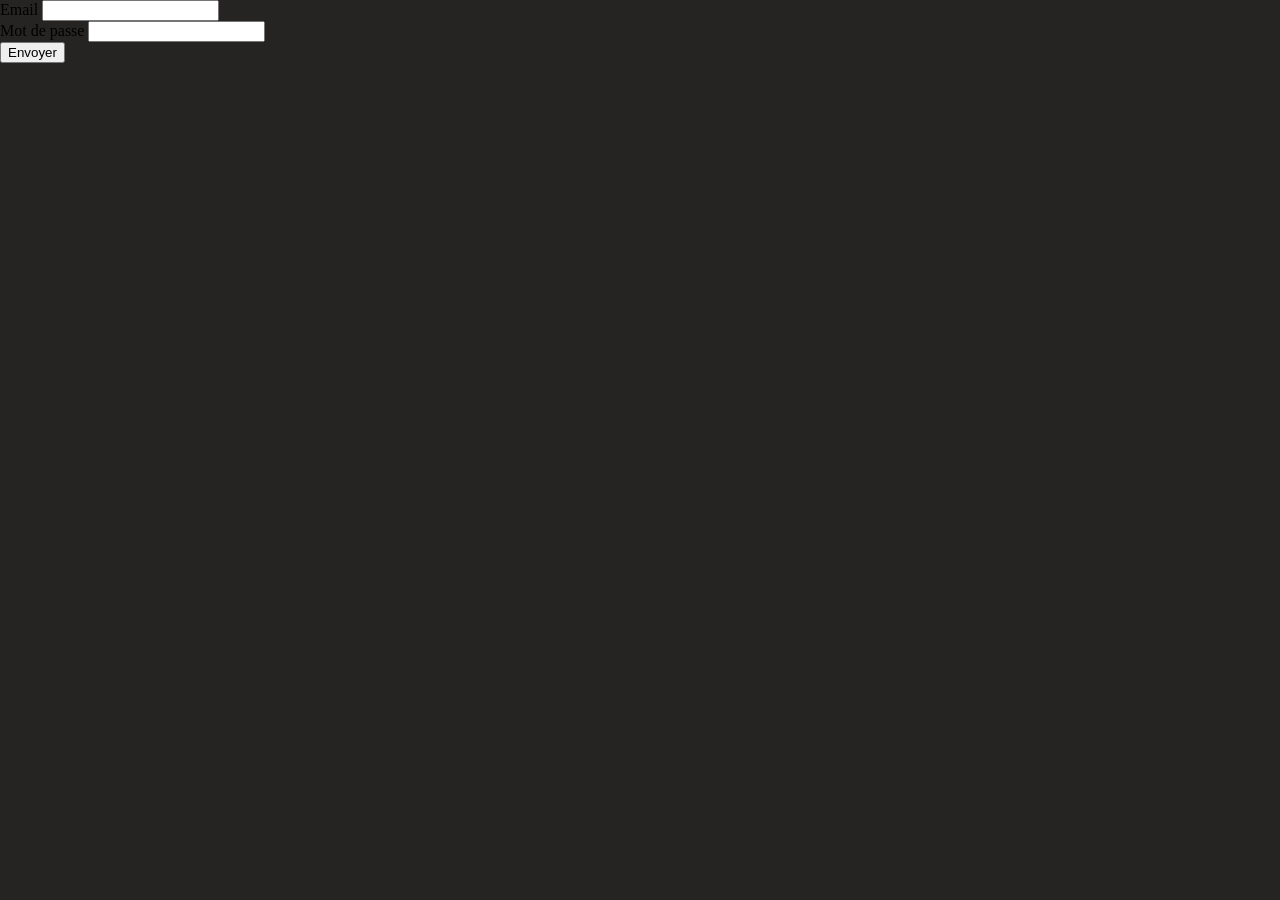
==== frontend/signin.html @ 434e3561 "css and basic signin_signup" ====
<!DOCTYPE html>
<html lang="fr">

<head>
  <meta charset="UTF-8">

  <title>Sign in</title>
  <link rel="stylesheet" type="text/css" href="res/css/style.css" />
</head>

<body>
  <form action="https://genwl.com" method="POST" id="usr-form">
    <div>
      <label for="id-mail">Email</label>
      <input required type="email" id="id-mail" name="user_mail" />
    </div>
    <div>
      <label for="id-pwd">Mot de passe</label>
      <input required type="password" id="id-pwd" name="user_pwd" />
    </div>

    <div>
      <button type="submit">Envoyer</button>
    </div>

  </form>
</body>

</html>
---- frontend/res/css/style.css ----
/* IMPORTS */
/*
 *@font-face {
  font-family: Interstellar;
  src: url("../font/001\ Interstellar\ Log\ Regular.ttf");
}
*/

/* COMMON */
* {
  margin: 0;
}

:root{
  --color-dark-background : #252422;
  --color-highlight : #ec7b10;
  --color-light-background :#e66916 ;
  --color-light-text : #fffcf2;
  --color-dark-text : #403d39;

}

html {
  background-color: var(--color-dark-background);
}

/* FLEXBOX */

.wrapper {
  display       : flex;
  flex-direction: column;
  min-height    : 100vh;
}

.container {
  /* most containers */
  display        : flex;
  flex-direction : row;
  justify-content: space-evenly;
  align-content  : flex-start;
  align-items    : flex-start;
  flex-wrap      : wrap;
}

/* BODY */
body {
  padding: 0;
}

/* FOOTER */
footer {
  font-family     : "Noto Sans JP", sans-serif, "Helvetica", "Arial", "Courier";
  color           :var(--color-light-text);
  background-color:var(--color-light-background);
  display         : flex;
  align-content   : center;
  align-items     : center;
  justify-content : center;
}

/* HEADER */
header {
  padding        : 0;
  display        : flex;
  align-content  : center;
  align-items    : center;
  justify-content: flex-start;
  flex-wrap      : nowrap;
}

header .item {
  align-self: center;
  margin    : 1em;
}

header .emptySpace {
  flex-grow: 4;
}

header a img {
  /* icon in header */
  max-width : 100px;
  max-height: 100px;
  margin    : 0;
}

header a {
  font-family    : "Noto Sans JP", sans-serif, "Helvetica", "Arial", "Courier";
  text-decoration: none;
  color          :var(--color-light-text);
}

header a:hover {
  text-decoration: underline;
  color          :var(--color-highlight);
}

header .material-icons-outlined {
  display: none;
}

#home {
  /* title */
  font-family    : "Original Surfer", cursive, "Helvetica", "Arial", "Courier";
  font-size      : 2em;
  color          :var(--color-light-text);
  text-decoration: none;
  margin         : 1em 1em 1em 0;
}

#home:hover {
  color: var(--color-highlight);
}

/* NAV */
nav {
  margin         : 1em;
  padding        : 1em;
  border-radius  : 8px;
  color          : var(--color-dark-text);
  background     : var(--color-light-text);
  font-family    : "Noto Sans JP", sans-serif, "Helvetica", "Arial", "Courier";
  display        : flex;
  align-content  : center;
  align-items    : center;
  justify-content: flex-start;
  flex-wrap      : nowrap;
}

nav form {
  margin : 0.5em;
  padding: 0.5em;
}

nav .searchButton {
  font-style : oblique;
  font-weight: bold;
}

nav .searchButton:hover {
  color          : var(--color-highlight);
  text-decoration: underline;
}

nav .search {
  display: none;
}

/* MAIN */
main {
  margin         : 1em;
  border-radius  : 8px;
  color          : var(--color-dark-text);
  height         : 80%;
  flex-grow      : 1;
  padding        : 1em;
  display        : flex;
  flex-direction : row;
  justify-content: space-evenly;
  align-content  : flex-start;
  align-items    : flex-start;
  flex-wrap      : wrap;
}

main .activity {
  flex-basis   : 10em;
  border       : var(--color-dark-background) 3px solid;
  border-radius: 8px;
  padding      : 1em;
  margin       : 0.5em;
  background   : var(--color-light-text);
}

main .activity h1 {
  font-weight: bold;
  font-size  : 1em;
}


/* LINKS */
a {
  text-decoration: underline;
  color          : var(--color-light-background);
  font-family    : "Roboto Mono", monospace;
}

/* CLASSES */
.activity {
  font-family: "Noto Sans JP", sans-serif, "Helvetica", "Arial", "Courier";
}

.activity h1 {
  font-weight: bold;
}

.slider {
  /* snippet from https://www.w3schools.com/howto/howto_js_rangeslider.asp */
  -webkit-appearance: none;
  /* Override default CSS styles */
  appearance        : none;
  width             : 100%;
  /* Full-width */
  height            : 25px;
  /* Specified height */
  background        : var(--color-light-background);
  /* Grey background */
  outline           : none;
  /* Remove outline */
  opacity           : 0.7;
  /* Set transparency (for mouse-over effects on hover) */
  -webkit-transition: 0.2s;
  /* 0.2 seconds transition on hover */
  transition        : opacity 0.2s;
}

.slider::-webkit-slider-thumb {
  -webkit-appearance: none;
  appearance        : none;
  width             : 25px;
  height            : 25px;
  border-radius     : 50%;
  border            : var(--color-dark-text) 1px solid;
  background        : var(--color-light-text);
  cursor            : pointer;
}

/* Extra large screens, TV */
@media screen and (min-width: 1201px) {}

/*
769 -> 1024px => small screens, laptop
1025 -> 1200px => desktops
*/

/* TABLETS */
@media screen and (max-width: 768px) {}

/* MOBILE PHONE */
@media screen and (max-width: 480px) {
  .item {
    flex-grow: 4;
  }

  /* HEADER */
  header {
    margin : 0;
    padding: 0;
  }

  header>* {
    margin: 0;
  }

  header .item {
    flex-grow: 1;
    margin   : 0;
  }

  header a {
    /* title */
    font-size: 1em;
  }

  header .material-icons-outlined {
    display: flex;
    color  : var(--color-light-text);
  }

  #home {
    display: none;
  }

  /* NAV */

  /* MAIN */
  main {
    padding: 0.25em;
    margin : 0.25em;
  }

  /* FOOTER */
}

/*
lightsalmon
aquamarine

font-family: 'Roboto Mono', monospace;

 * Floral White -> #FFFCF2
 * Pale Silver -> #CCC5B9
 * Black Olive -> #403D39
 * Eerie Black -> #252422
 * Flame -> #EB5E28
 */
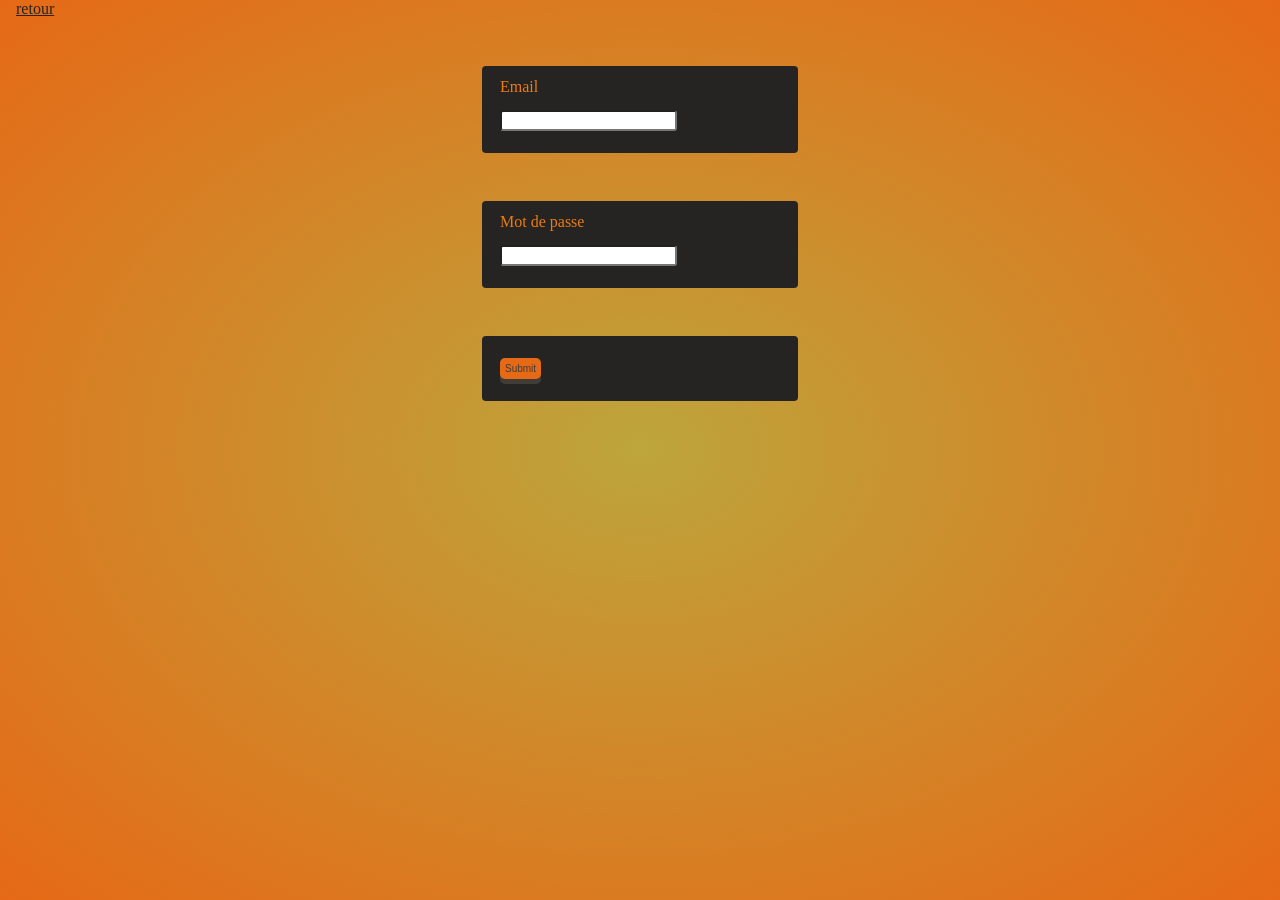
==== commit 0d7976f3: "ajout fonctionnalités et css signin/signup" ====
--- a/frontend/signin.html
+++ b/frontend/signin.html
@@ -5,22 +5,24 @@
   <meta charset="UTF-8">
 
   <title>Sign in</title>
-  <link rel="stylesheet" type="text/css" href="res/css/style.css" />
+  <link rel="stylesheet" type="text/css" href="res/css/sign.css" />
 </head>
 
-<body>
-  <form action="https://genwl.com" method="POST" id="usr-form">
-    <div>
+<body >
+  <a href="./index.html">retour</a>
+  <form action="connexion.html" method="POST" id="usr-form">
+    <div >
       <label for="id-mail">Email</label>
       <input required type="email" id="id-mail" name="user_mail" />
     </div>
-    <div>
+    <div >
       <label for="id-pwd">Mot de passe</label>
       <input required type="password" id="id-pwd" name="user_pwd" />
     </div>
 
-    <div>
-      <button type="submit">Envoyer</button>
+    <div >
+
+      <input type="submit"></input>
     </div>
 
   </form>
--- a/frontend/res/css/sign.css
+++ b/frontend/res/css/sign.css
@@ -0,0 +1,83 @@
+/* IMPORTS */
+/*
+ *@font-face {
+  font-family: Interstellar;
+  src: url("../font/001\ Interstellar\ Log\ Regular.ttf");
+}
+*/
+
+/* COMMON */
+* {
+  margin: 0;
+}
+
+:root{
+  --color-dark-background : #252422;
+  --color-highlight : #ec7b10;
+  --color-light-background :#e66916 ;
+  --color-light-text : #fffcf2;
+  --color-dark-text : #403d39;
+  --color-radial-background :  #bda53c;
+}
+
+
+div {
+  margin: 0 auto ;
+  margin-top: 3em;
+  border-radius: 4px;
+  padding : 12px 8px;
+  width: 300px;
+  background-color:var(--color-dark-background);
+}
+
+a{
+  margin: 1em;
+  border: #252422 2px;
+  color: #252422;
+}
+
+input:focus { 
+  outline: none;
+}
+
+input[type=text]:focus {
+  border: 3px solid var(--color-light-text);
+}
+body{
+  min-height:100vh;
+  background: radial-gradient(var(--color-radial-background),var(--color-light-background));
+}
+label {
+  margin-left: 10px;
+  font-family: Verdana;
+  display: block;
+  font-weight: lighter;
+  color:var(--color-highlight);
+  margin-bottom: 4px;
+}
+
+input {
+  border-radius: 3px;
+  margin : 10px ;
+}
+input[type="submit"]:active {
+  background-color:var(--color-light-background);
+  box-shadow: 0 3px #666;
+  transform: translateY(4px);
+}
+
+input[type="submit"] {
+  display: inline-block;
+  padding: 5px 5px;
+  font-size: 10px;
+  cursor: pointer;
+  text-align: center;
+  text-decoration: none;
+  outline: none;
+  color: var(--color-dark-text);
+  background-color: var(--color-light-background);
+  border: none;
+  border-radius: 5px;
+  box-shadow: var(--color-dark-text) 0 5px ;
+  
+}
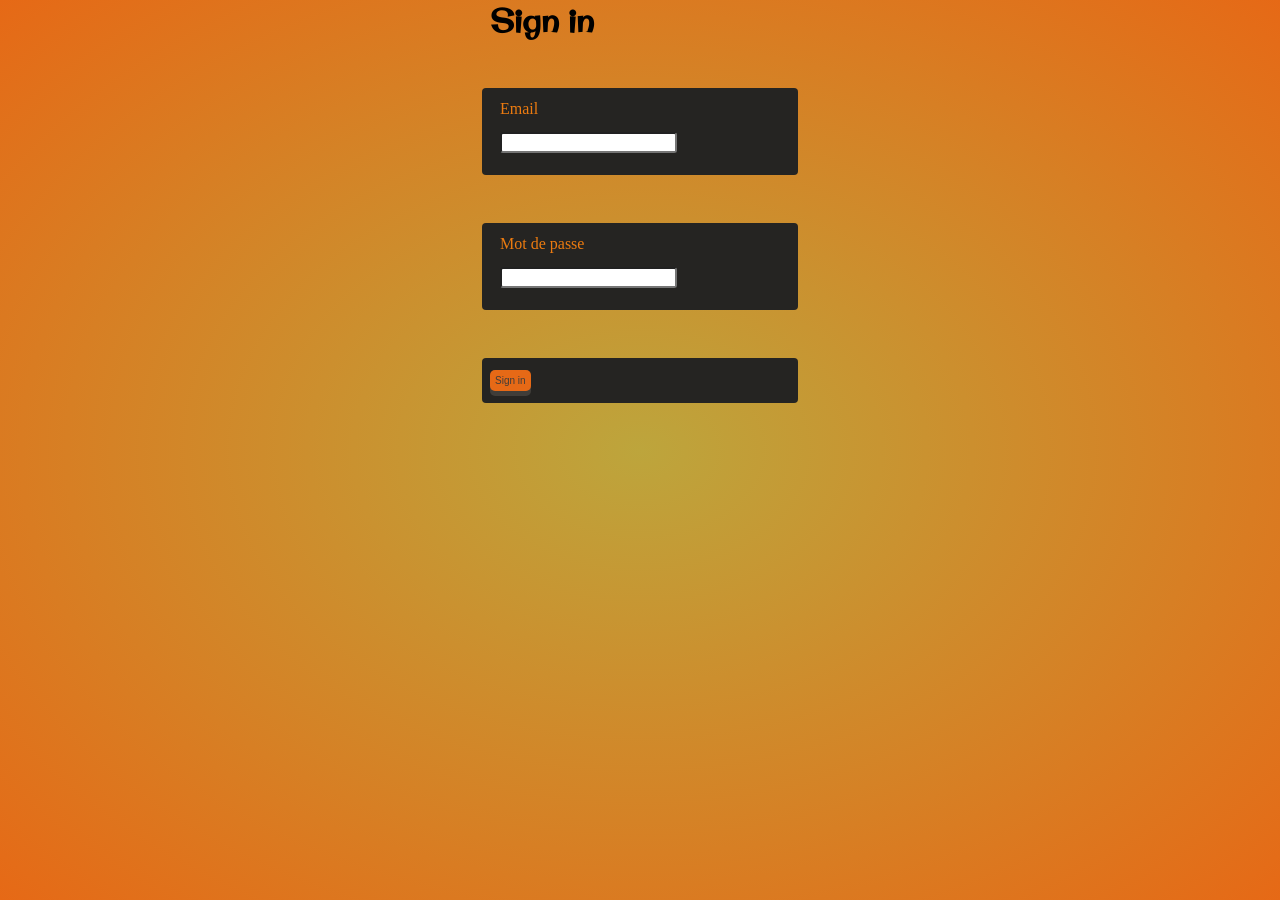
==== commit a8c9b15c: "like dislike buttons et css signin/signup" ====
--- a/frontend/signin.html
+++ b/frontend/signin.html
@@ -5,11 +5,16 @@
   <meta charset="UTF-8">
 
   <title>Sign in</title>
+  <link href="https://fonts.googleapis.com/css2?family=Noto+Sans+JP:wght@400;700&family=Original+Surfer&display=swap"
+    rel="stylesheet" />
   <link rel="stylesheet" type="text/css" href="res/css/sign.css" />
 </head>
 
 <body >
-  <a href="./index.html">retour</a>
+
+
+
+  <h1>Sign in</h1>
   <form action="connexion.html" method="POST" id="usr-form">
     <div >
       <label for="id-mail">Email</label>
@@ -22,7 +27,7 @@
 
     <div >
 
-      <input type="submit"></input>
+      <button type="submit">Sign in</button>
     </div>
 
   </form>
--- a/frontend/res/css/sign.css
+++ b/frontend/res/css/sign.css
@@ -30,12 +30,13 @@
   background-color:var(--color-dark-background);
 }
 
-a{
-  margin: 1em;
-  border: #252422 2px;
-  color: #252422;
+
+
+h1{
+  margin: auto;
+  width: 300px;
+  font-family    : "Original Surfer", cursive, "Helvetica", "Arial", "Courier";
 }
-
 input:focus { 
   outline: none;
 }
@@ -60,13 +61,13 @@
   border-radius: 3px;
   margin : 10px ;
 }
-input[type="submit"]:active {
+button:active {
   background-color:var(--color-light-background);
-  box-shadow: 0 3px #666;
+  box-shadow: var(--color-dark-text) 0 3px;
   transform: translateY(4px);
 }
 
-input[type="submit"] {
+button {
   display: inline-block;
   padding: 5px 5px;
   font-size: 10px;
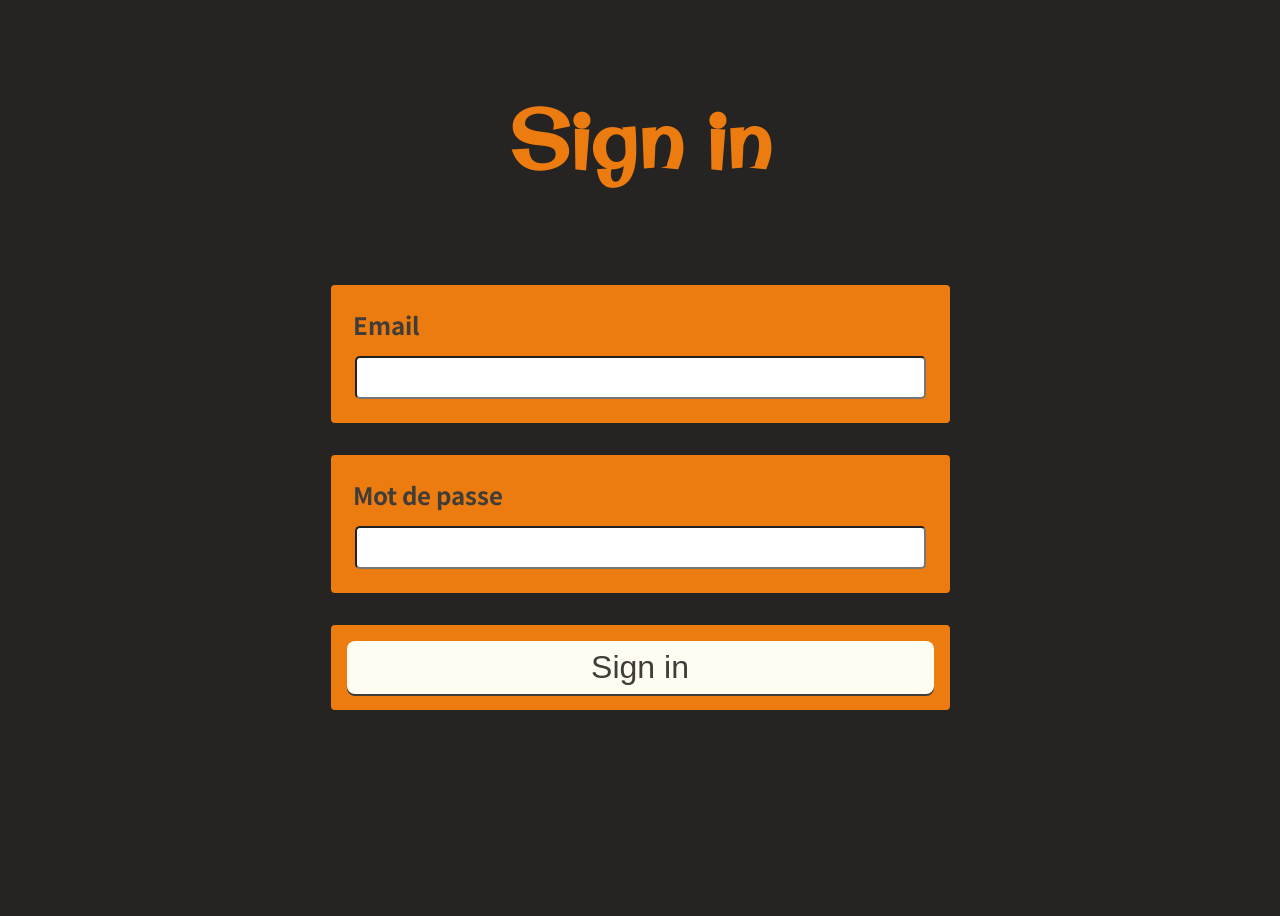
==== commit 4ed5d10e: "ajout css signin" ====
--- a/frontend/signin.html
+++ b/frontend/signin.html
@@ -10,27 +10,31 @@
   <link rel="stylesheet" type="text/css" href="res/css/sign.css" />
 </head>
 
-<body >
+<body class="wrapper">
 
 
 
-  <h1>Sign in</h1>
-  <form action="connexion.html" method="POST" id="usr-form">
-    <div >
-      <label for="id-mail">Email</label>
-      <input required type="email" id="id-mail" name="user_mail" />
-    </div>
-    <div >
-      <label for="id-pwd">Mot de passe</label>
-      <input required type="password" id="id-pwd" name="user_pwd" />
-    </div>
 
-    <div >
+  <main>
+    <h1>Sign in</h1>
+    <form action="connexion.html" method="POST" id="usr-form">
+      <div class="item">
+        <label for="id-mail">Email</label>
+        <input required type="email" id="id-mail" name="user_mail" />
+      </div>
+      <div class="item">
+        <label for="id-pwd">Mot de passe</label>
+        <input required type="password" id="id-pwd" name="user_pwd" />
+      </div>
 
-      <button type="submit">Sign in</button>
-    </div>
+      <div class="item">
 
-  </form>
+        <button type="submit">Sign in</button>
+      </div>
+
+    </form>
+  </main>
+
 </body>
 
 </html>
--- a/frontend/res/css/sign.css
+++ b/frontend/res/css/sign.css
@@ -1,84 +1,130 @@
-/* IMPORTS */
-/*
- *@font-face {
-  font-family: Interstellar;
-  src: url("../font/001\ Interstellar\ Log\ Regular.ttf");
-}
-*/
-
 /* COMMON */
-* {
-  margin: 0;
+:root {
+  --color-dark-background  : #252422;
+  --color-highlight        : #ec7b10;
+  --color-light-background : #e66916;
+  --color-light-text       : #fffcf2;
+  --color-dark-text        : #403d39;
+  --color-radial-background: #bda53c;
 }
 
-:root{
-  --color-dark-background : #252422;
-  --color-highlight : #ec7b10;
-  --color-light-background :#e66916 ;
-  --color-light-text : #fffcf2;
-  --color-dark-text : #403d39;
-  --color-radial-background :  #bda53c;
+main {
+  display        : flex;
+  flex-flow      : column wrap;
+  justify-content: center;
+  align-items    : center;
+  align-content  : center;
+}
+
+main form {
+  display        : flex;
+  flex-flow      : column wrap;
+  justify-content: center;
+  align-items    : stretch;
+  align-content  : center;
+  min-width      : 100%;
+}
+
+main .item {
+  display         : flex;
+  margin          : 1em;
+  padding         : 1em;
+  flex-flow       : row wrap;
+  border-radius   : 4px;
+  background-color: var(--color-highlight);
 }
 
 
-div {
-  margin: 0 auto ;
-  margin-top: 3em;
-  border-radius: 4px;
-  padding : 12px 8px;
-  width: 300px;
-  background-color:var(--color-dark-background);
+main .item label {
+  color: var(--color-dark-text);
+
+  font-size  : 1.5em;
+  font-weight: bold;
+  font-family: "Noto Sans JP", sans-serif, "Helvetica", "Arial", "Courier";
 }
 
+main h1 {
+  margin     : 1em;
+  font-size  : 5em;
+  color      : var(--color-highlight);
+  font-family: "Original Surfer", cursive, "Helvetica", "Arial", "Courier";
+}
 
+input {
+  font-size    : 2em;
+  border-radius: 5px;
+}
 
-h1{
-  margin: auto;
-  width: 300px;
-  font-family    : "Original Surfer", cursive, "Helvetica", "Arial", "Courier";
-}
-input:focus { 
+input:focus {
   outline: none;
 }
 
-input[type=text]:focus {
+input,
+select {
+  /* to reduce input text bar */
+  width     : 100%;
+  box-sizing: border-box;
+}
+
+input:focus {
   border: 3px solid var(--color-light-text);
 }
-body{
-  min-height:100vh;
-  background: radial-gradient(var(--color-radial-background),var(--color-light-background));
-}
-label {
-  margin-left: 10px;
-  font-family: Verdana;
-  display: block;
-  font-weight: lighter;
-  color:var(--color-highlight);
-  margin-bottom: 4px;
+
+html {
+  background-color: var(--color-dark-background);
 }
 
+body {
+  min-height   : 100vh;
+  /* background: radial-gradient(var(--color-radial-background), var(--color-light-background)); */
+}
+
+label,
 input {
-  border-radius: 3px;
-  margin : 10px ;
+  margin: 0.25em;
 }
+
 button:active {
-  background-color:var(--color-light-background);
-  box-shadow: var(--color-dark-text) 0 3px;
-  transform: translateY(4px);
+  background-color: var(--color-light-background);
+  transform       : translateY(4px);
 }
 
 button {
-  display: inline-block;
-  padding: 5px 5px;
-  font-size: 10px;
-  cursor: pointer;
-  text-align: center;
-  text-decoration: none;
-  outline: none;
-  color: var(--color-dark-text);
-  background-color: var(--color-light-background);
-  border: none;
-  border-radius: 5px;
-  box-shadow: var(--color-dark-text) 0 5px ;
-  
+  margin-right    : 0.25em;
+  padding         : 0.25em 0.25em;
+  min-width       : 100%;
+  font-size       : 2em;
+  cursor          : pointer;
+  text-align      : center;
+  text-decoration : none;
+  outline         : none;
+  color           : var(--color-dark-text);
+  background-color: var(--color-light-text);
+  border          : var(--color-border);
+  border-radius   : 8px;
+  box-shadow      : var(--color-dark-text) 0 2px;
 }
+
+/* Extra large screens, TV */
+@media screen and (min-width: 1201px) {}
+
+/*
+769 -> 1024px => small screens, laptop
+1025 -> 1200px => desktops
+*/
+
+/* TABLETS */
+@media screen and (max-width: 768px) {}
+
+/* MOBILE PHONE */
+@media screen and (max-width: 480px) {
+  main h1 {
+    font-size: 2em;
+    margin   : 0.25em;
+  }
+
+  input {
+    font-size    : 1.5em;
+    border-radius: 5px;
+  }
+}
